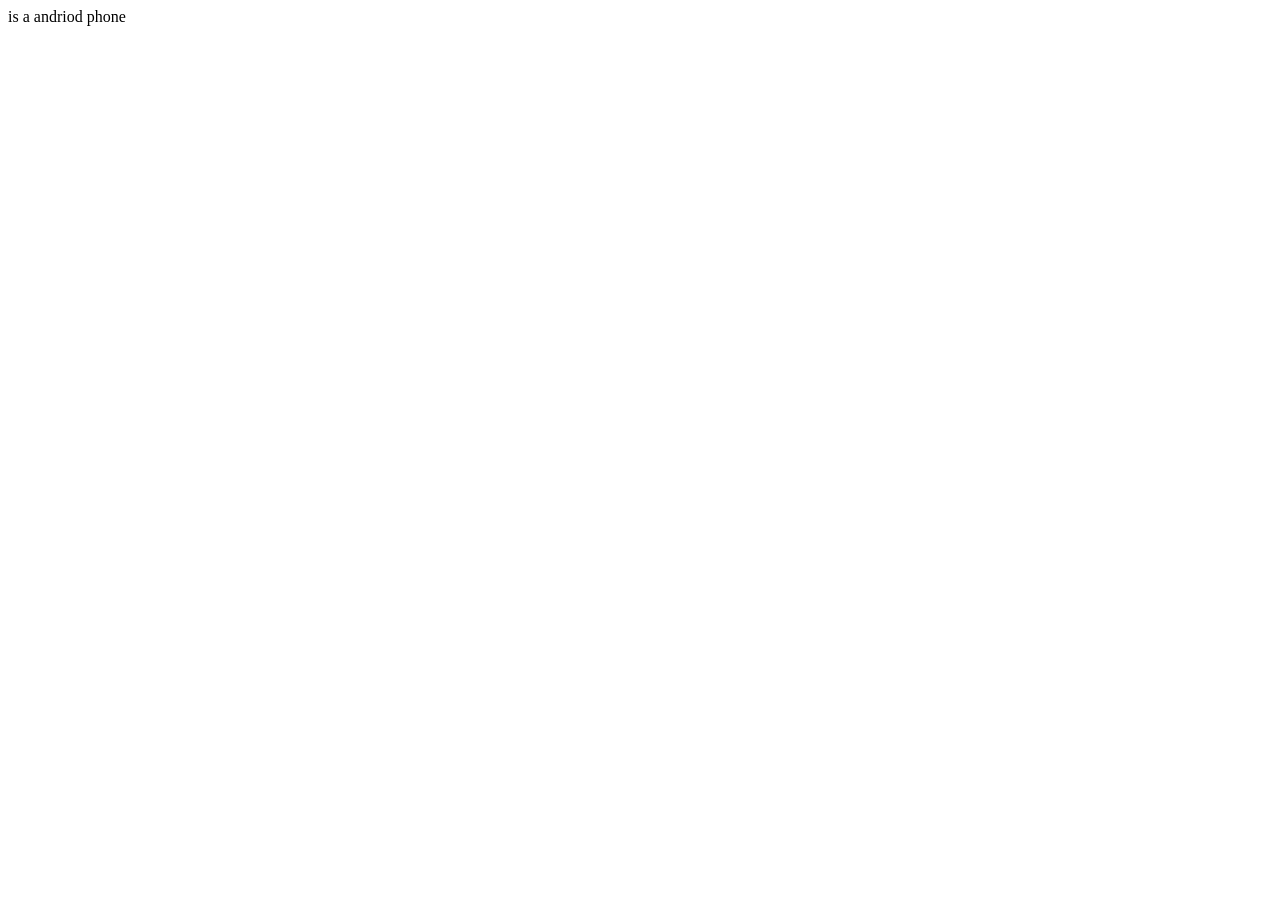
==== mobileDetection.html @ c592747d "weatherapp" ====
<!DOCTYPE html>
<html lang="en">
<head>
    <meta charset="UTF-8">
    <meta name="viewport" content="width=device-width, initial-scale=1.0">
    <title>Document</title>
</head>
<body>
     is a andriod phone    
</body>
</html>
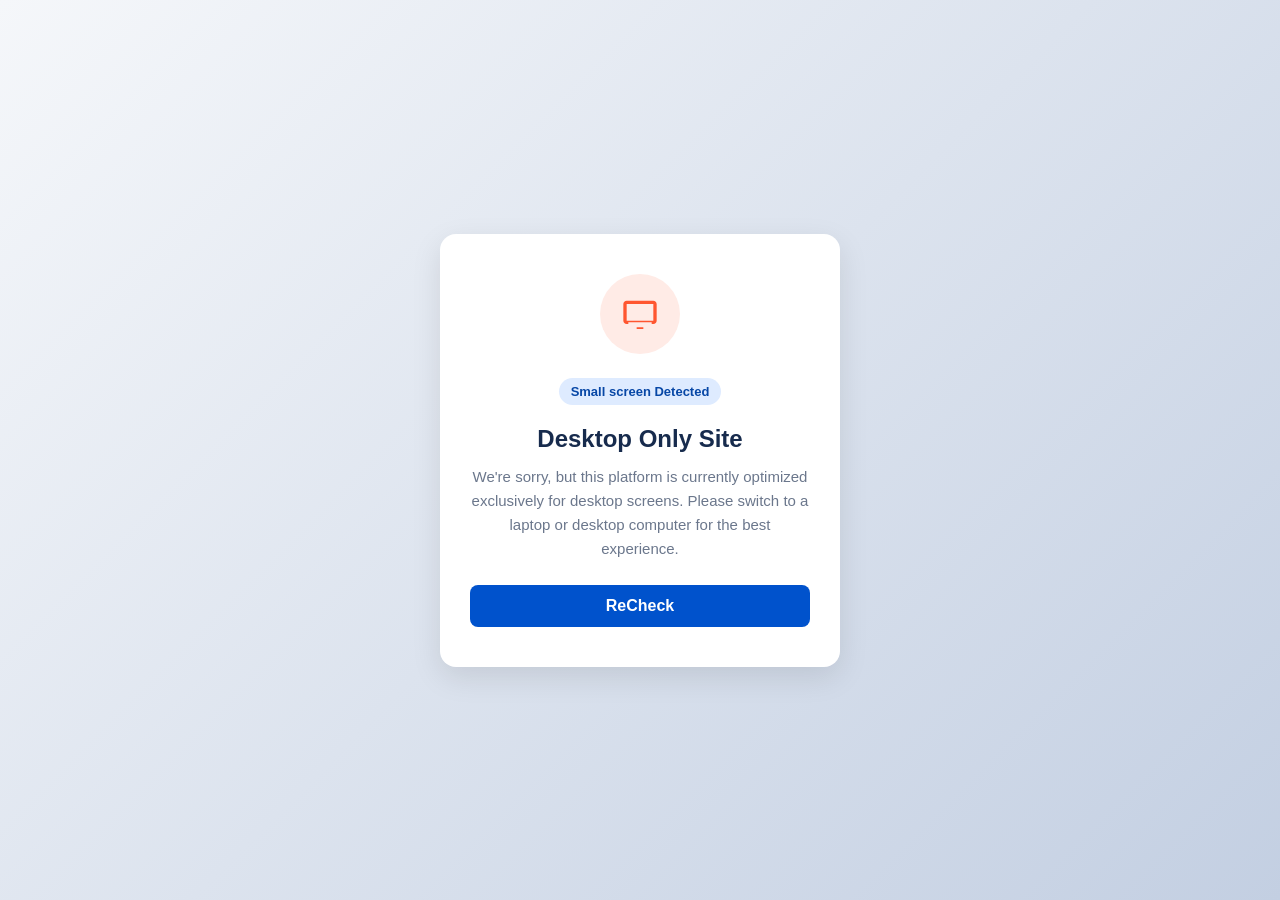
==== commit 7bac3c52: "fiex" ====
--- a/mobileDetection.html
+++ b/mobileDetection.html
@@ -3,9 +3,125 @@
 <head>
     <meta charset="UTF-8">
     <meta name="viewport" content="width=device-width, initial-scale=1.0">
-    <title>Document</title>
+    <title>Desktop Only Access</title>
+    <style>
+        * {
+            box-sizing: border-box;
+            margin: 0;
+            padding: 0;
+            font-family: 'Segoe UI', Tahoma, Geneva, Verdana, sans-serif;
+        }
+
+        body {
+            background: linear-gradient(135deg, #f5f7fa 0%, #c3cfe2 100%);
+            display: flex;
+            justify-content: center;
+            align-items: center;
+            height: 100vh;
+            color: #333;
+            padding: 20px;
+        }
+
+        .container {
+            background-color: #ffffff;
+            border-radius: 16px;
+            box-shadow: 0 10px 30px rgba(0, 0, 0, 0.1);
+            padding: 40px 30px;
+            text-align: center;
+            max-width: 400px;
+            width: 100%;
+            animation: fadeIn 0.5s ease-out;
+        }
+
+        @keyframes fadeIn {
+            from { opacity: 0; transform: translateY(20px); }
+            to { opacity: 1; transform: translateY(0); }
+        }
+
+        .icon-container {
+            margin-bottom: 24px;
+        }
+
+        .icon {
+            width: 80px;
+            height: 80px;
+            background-color: #ffebe6;
+            border-radius: 50%;
+            display: inline-flex;
+            justify-content: center;
+            align-items: center;
+            color: #ff5630;
+        }
+
+        .icon svg {
+            width: 40px;
+            height: 40px;
+            fill: currentColor;
+        }
+
+        h1 {
+            font-size: 24px;
+            margin-bottom: 12px;
+            color: #172b4d;
+            font-weight: 700;
+        }
+
+        p {
+            font-size: 15px;
+            color: #6b778c;
+            line-height: 1.6;
+            margin-bottom: 24px;
+        }
+
+        .badge {
+            display: inline-block;
+            background-color: #deebff;
+            color: #0747a6;
+            padding: 6px 12px;
+            border-radius: 20px;
+            font-size: 13px;
+            font-weight: 600;
+            margin-bottom: 20px;
+        }
+
+        .btn {
+            display: inline-block;
+            width: 100%;
+            padding: 12px;
+            background-color: #0052cc;
+            color: white;
+            border: none;
+            border-radius: 8px;
+            font-size: 16px;
+            font-weight: 600;
+            text-decoration: none;
+            cursor: pointer;
+            transition: background-color 0.2s;
+        }
+
+        .btn:hover {
+            background-color: #0065ff;
+        }
+    </style>
 </head>
 <body>
-     is a andriod phone    
+
+    <div class="container">
+        <div class="icon-container">
+            <div class="icon">
+                <svg viewBox="0 0 24 24">
+                    <path d="M4 6h16v10H4zm16-2H4c-1.1 0-2 .9-2 2v10c0 1.1.9 2 2 2h16c1.1 0 2-.9 2-2V6c0-1.1-.9-2-2-2zm-1 14H5v-1h14v1zm-5 2h-4v1h4v-1z"/>
+                </svg>
+            </div>
+        </div>
+
+        <span class="badge">Small screen Detected</span>
+        
+        <h1>Desktop Only Site</h1>
+        
+        <p>We're sorry, but this platform is currently optimized exclusively for desktop screens. Please switch to a laptop or desktop computer for the best experience.</p>
+        
+        <button class="btn" onclick="window.location.replace('./index.html')">ReCheck</button>
+    </div>
 </body>
 </html>
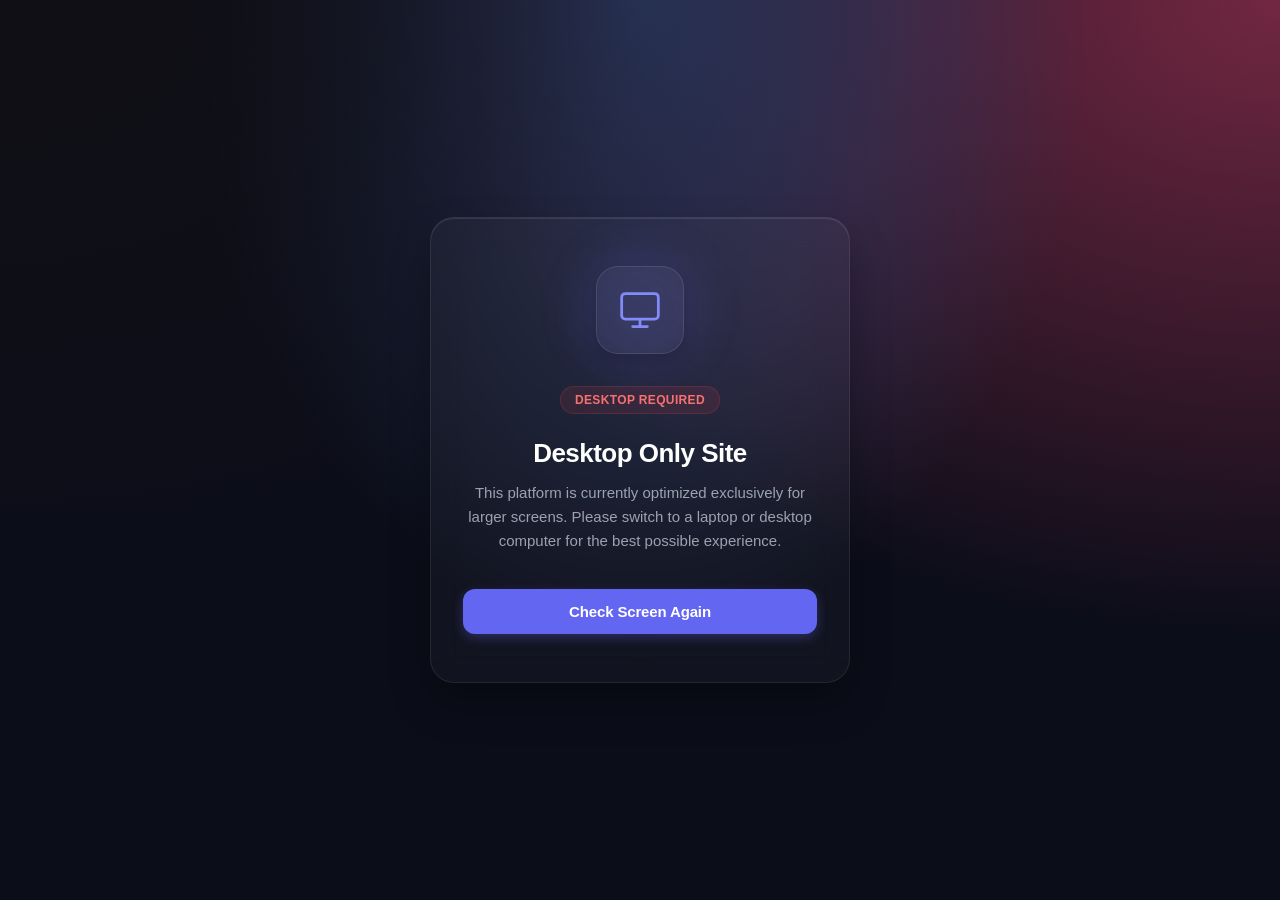
==== commit 041ea242: "UPDATE:uifull" ====
--- a/mobileDetection.html
+++ b/mobileDetection.html
@@ -3,125 +3,191 @@
 <head>
     <meta charset="UTF-8">
     <meta name="viewport" content="width=device-width, initial-scale=1.0">
-    <title>Desktop Only Access</title>
+     <title>Umbrella | WeatherApp</title>
+    <link rel="shortcut icon" href="./assets/cloud.png" type="image/x-icon">
     <style>
+        :root {
+            --bg-gradient: radial-gradient(at 0% 0%, hsla(253,16%,7%,1) 0, transparent 50%), 
+                           radial-gradient(at 50% 0%, hsla(225,39%,30%,1) 0, transparent 50%), 
+                           radial-gradient(at 100% 0%, hsla(339,49%,30%,1) 0, transparent 50%),
+                           #0b0d19;
+            --card-bg: rgba(255, 255, 255, 0.03);
+            --card-border: rgba(255, 255, 255, 0.08);
+            --text-primary: #f3f4f6;
+            --text-secondary: #9ca3af;
+            --accent-glow: rgba(99, 102, 241, 0.15);
+            --btn-bg: #6366f1;
+            --btn-hover: #4f46e5;
+        }
+
         * {
             box-sizing: border-box;
             margin: 0;
             padding: 0;
-            font-family: 'Segoe UI', Tahoma, Geneva, Verdana, sans-serif;
+            font-family: -apple-system, BlinkMacSystemFont, "Segoe UI", Roboto, Helvetica, Arial, sans-serif;
         }
 
         body {
-            background: linear-gradient(135deg, #f5f7fa 0%, #c3cfe2 100%);
+            background: var(--bg-gradient);
+            background-attachment: fixed;
             display: flex;
             justify-content: center;
             align-items: center;
-            height: 100vh;
-            color: #333;
-            padding: 20px;
+            min-height: 100vh;
+            color: var(--text-primary);
+            padding: 24px;
+            overflow: hidden;
         }
 
         .container {
-            background-color: #ffffff;
-            border-radius: 16px;
-            box-shadow: 0 10px 30px rgba(0, 0, 0, 0.1);
-            padding: 40px 30px;
+            background: var(--card-bg);
+            backdrop-filter: blur(16px);
+            -webkit-backdrop-filter: blur(16px);
+            border: 1px solid var(--card-border);
+            border-radius: 24px;
+            box-shadow: 0 20px 40px rgba(0, 0, 0, 0.3), 
+                        inset 0 1px 0 rgba(255, 255, 255, 0.1);
+            padding: 48px 32px;
             text-align: center;
-            max-width: 400px;
+            max-width: 420px;
             width: 100%;
-            animation: fadeIn 0.5s ease-out;
+            animation: scaleIn 0.6s cubic-bezier(0.16, 1, 0.3, 1);
         }
 
-        @keyframes fadeIn {
-            from { opacity: 0; transform: translateY(20px); }
-            to { opacity: 1; transform: translateY(0); }
+        @keyframes scaleIn {
+            from { opacity: 0; transform: scale(0.96) translateY(10px); }
+            to { opacity: 1; transform: scale(1) translateY(0); }
         }
 
-        .icon-container {
+        .icon-wrapper {
+            position: relative;
+            display: inline-flex;
+            justify-content: center;
+            align-items: center;
+            margin-bottom: 32px;
+        }
+
+        .icon-wrapper::before {
+            content: '';
+            position: absolute;
+            width: 120px;
+            height: 120px;
+            background: var(--accent-glow);
+            border-radius: 50%;
+            filter: blur(20px);
+            z-index: 0;
+        }
+
+        .icon {
+            position: relative;
+            z-index: 1;
+            width: 88px;
+            height: 88px;
+            background: rgba(255, 255, 255, 0.04);
+            border: 1px solid rgba(255, 255, 255, 0.1);
+            border-radius: 22px;
+            display: flex;
+            justify-content: center;
+            align-items: center;
+            color: #818cf8;
+            box-shadow: 0 8px 16px rgba(0,0,0,0.2);
+        }
+
+        .icon svg {
+            width: 44px;
+            height: 44px;
+        }
+
+        .badge {
+            display: inline-block;
+            background: rgba(239, 68, 68, 0.1);
+            border: 1px solid rgba(239, 68, 68, 0.2);
+            color: #f87171;
+            padding: 6px 14px;
+            border-radius: 100px;
+            font-size: 12px;
+            font-weight: 600;
+            letter-spacing: 0.03em;
+            text-transform: uppercase;
             margin-bottom: 24px;
         }
 
-        .icon {
-            width: 80px;
-            height: 80px;
-            background-color: #ffebe6;
-            border-radius: 50%;
-            display: inline-flex;
-            justify-content: center;
-            align-items: center;
-            color: #ff5630;
-        }
-
-        .icon svg {
-            width: 40px;
-            height: 40px;
-            fill: currentColor;
-        }
-
         h1 {
-            font-size: 24px;
+            font-size: 26px;
+            font-weight: 700;
+            letter-spacing: -0.02em;
             margin-bottom: 12px;
-            color: #172b4d;
-            font-weight: 700;
+            color: #ffffff;
         }
 
         p {
             font-size: 15px;
-            color: #6b778c;
+            color: var(--text-secondary);
             line-height: 1.6;
-            margin-bottom: 24px;
-        }
-
-        .badge {
-            display: inline-block;
-            background-color: #deebff;
-            color: #0747a6;
-            padding: 6px 12px;
-            border-radius: 20px;
-            font-size: 13px;
-            font-weight: 600;
-            margin-bottom: 20px;
+            margin-bottom: 36px;
+            font-weight: 400;
         }
 
         .btn {
-            display: inline-block;
+            display: inline-flex;
+            justify-content: center;
+            align-items: center;
             width: 100%;
-            padding: 12px;
-            background-color: #0052cc;
+            padding: 14px;
+            background: var(--btn-bg);
             color: white;
             border: none;
-            border-radius: 8px;
-            font-size: 16px;
+            border-radius: 12px;
+            font-size: 15px;
             font-weight: 600;
-            text-decoration: none;
+            letter-spacing: -0.01em;
             cursor: pointer;
-            transition: background-color 0.2s;
+            box-shadow: 0 4px 12px rgba(99, 102, 241, 0.3);
+            transition: all 0.2s ease;
         }
 
         .btn:hover {
-            background-color: #0065ff;
+            background: var(--btn-hover);
+            transform: translateY(-1px);
+            box-shadow: 0 6px 20px rgba(99, 102, 241, 0.4);
+        }
+
+        .btn:active {
+            transform: translateY(1px);
+            box-shadow: 0 2px 6px rgba(99, 102, 241, 0.3);
         }
     </style>
 </head>
 <body>
 
     <div class="container">
-        <div class="icon-container">
+        <div class="icon-wrapper">
             <div class="icon">
-                <svg viewBox="0 0 24 24">
-                    <path d="M4 6h16v10H4zm16-2H4c-1.1 0-2 .9-2 2v10c0 1.1.9 2 2 2h16c1.1 0 2-.9 2-2V6c0-1.1-.9-2-2-2zm-1 14H5v-1h14v1zm-5 2h-4v1h4v-1z"/>
+                <svg viewBox="0 0 24 24" fill="none" stroke="currentColor" stroke-width="1.5" stroke-linecap="round" stroke-linejoin="round">
+                    <rect x="2" y="3" width="20" height="14" rx="2" />
+                    <line x1="8" y1="21" x2="16" y2="21" />
+                    <line x1="12" y1="17" x2="12" y2="21" />
                 </svg>
             </div>
         </div>
 
-        <span class="badge">Small screen Detected</span>
+        <div>
+            <span class="badge">Desktop Required</span>
+        </div>
         
         <h1>Desktop Only Site</h1>
         
-        <p>We're sorry, but this platform is currently optimized exclusively for desktop screens. Please switch to a laptop or desktop computer for the best experience.</p>
+        <p>This platform is currently optimized exclusively for larger screens. Please switch to a laptop or desktop computer for the best possible experience.</p>
         
-        <button class="btn" onclick="window.location.replace('./index.html')">ReCheck</button>
+        <button class="btn" onclick="window.location.reload()">Check Screen Again</button>
     </div>
+
+    <script>
+        setInterval(() => {
+            if (!navigator.onLine) {
+                window.location.replace('./noInternet.html');
+            }
+        }, 500);
+    </script>
 </body>
 </html>
